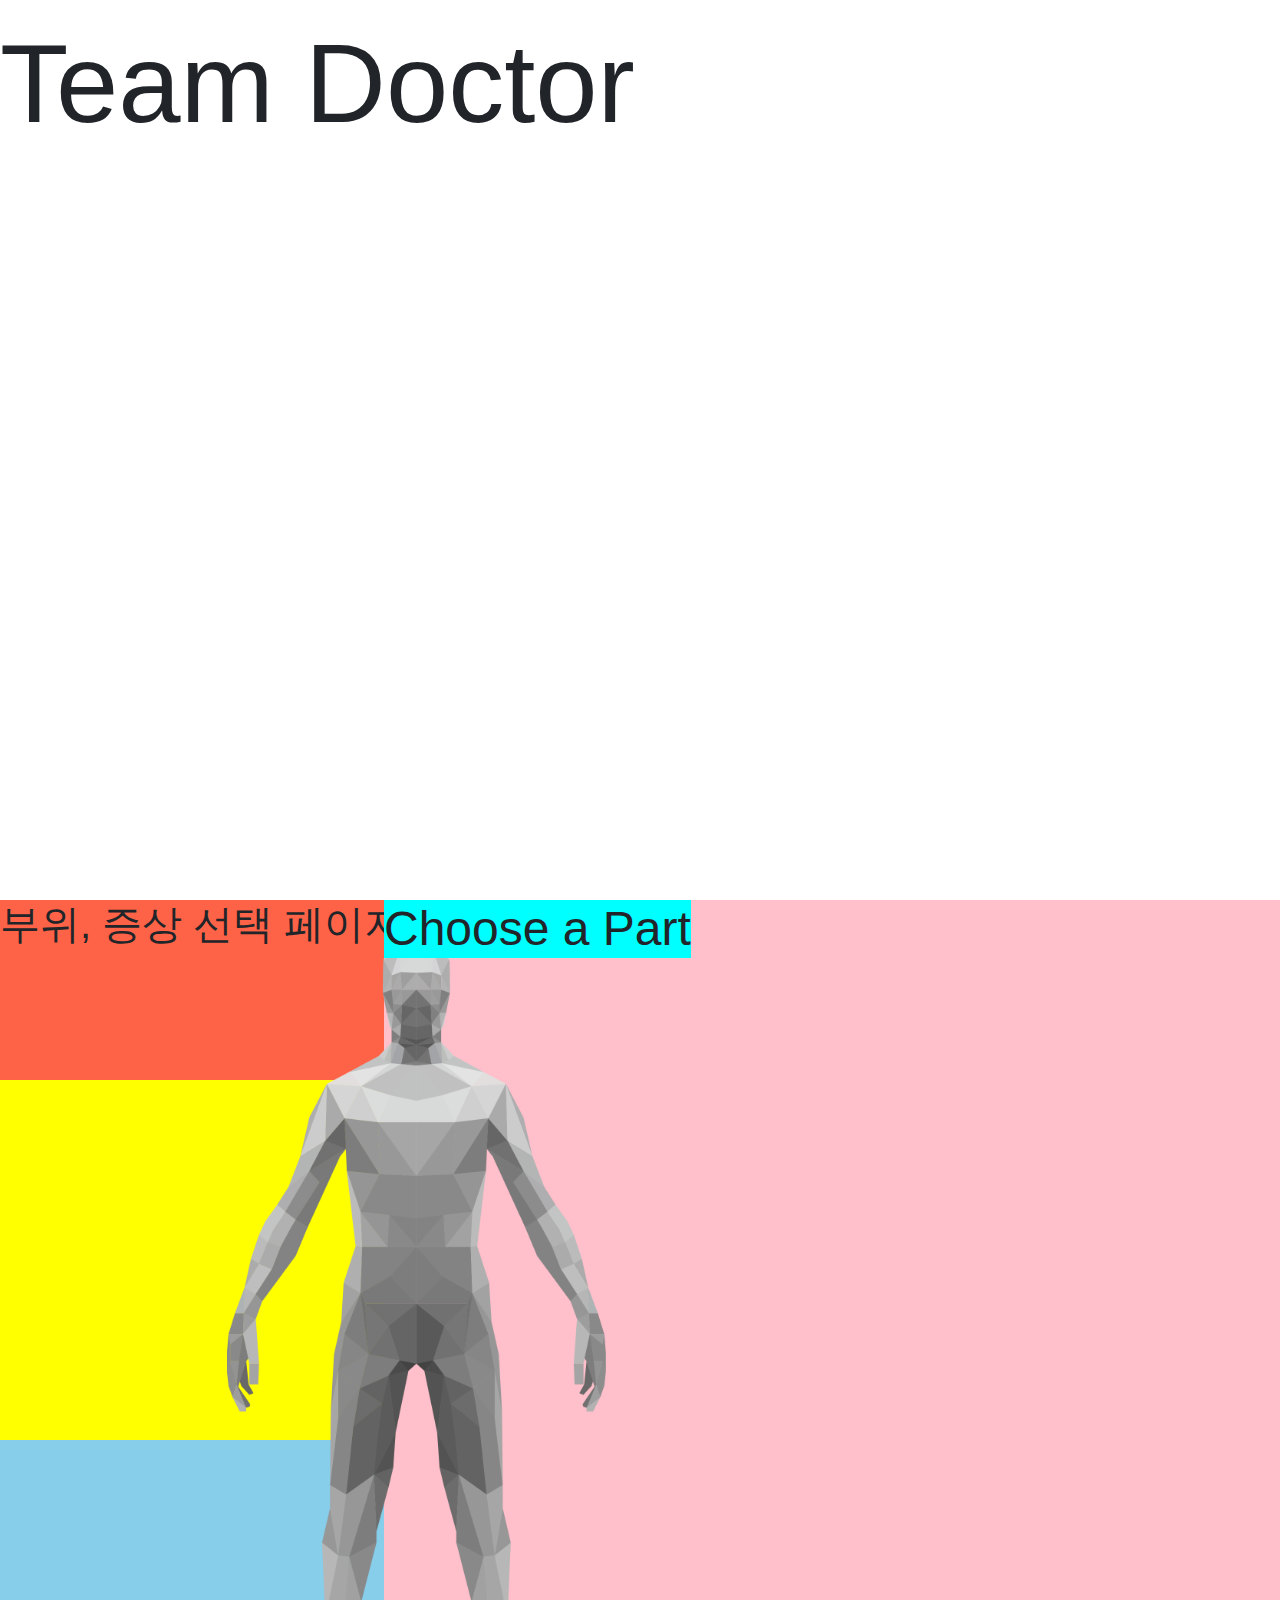
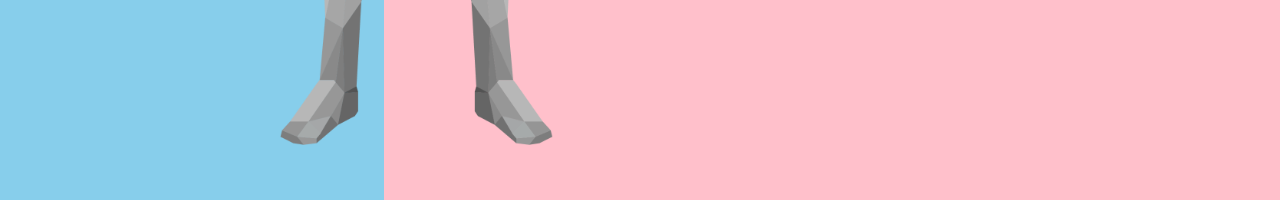
==== index.html @ 1a26bef1 "Merge branch 'develop' of https://github.com/Sub2n/Team-Doctor into develop" ====
<!DOCTYPE html>
<html lang="kr">
  <head>
    <meta charset="UTF-8" />
    <meta name="viewport" content="width=device-width, initial-scale=1.0" />
    <meta http-equiv="X-UA-Compatible" content="ie=edge" />
    <!-- bootstrap -->
    <script
      src="https://code.jquery.com/jquery-3.3.1.slim.min.js"
      integrity="sha384-q8i/X+965DzO0rT7abK41JStQIAqVgRVzpbzo5smXKp4YfRvH+8abtTE1Pi6jizo"
      crossorigin="anonymous"
    ></script>
    <script
      src="https://cdnjs.cloudflare.com/ajax/libs/popper.js/1.14.7/umd/popper.min.js"
      integrity="sha384-UO2eT0CpHqdSJQ6hJty5KVphtPhzWj9WO1clHTMGa3JDZwrnQq4sF86dIHNDz0W1"
      crossorigin="anonymous"
    ></script>
    <script
      src="https://stackpath.bootstrapcdn.com/bootstrap/4.3.1/js/bootstrap.min.js"
      integrity="sha384-JjSmVgyd0p3pXB1rRibZUAYoIIy6OrQ6VrjIEaFf/nJGzIxFDsf4x0xIM+B07jRM"
      crossorigin="anonymous"
    ></script>
    <script src="//ajax.googleapis.com/ajax/libs/jquery/1.11.1/jquery.min.js"></script>
    <script src="src/jquery.parallaxscrolling.js"></script>
    <!-- ----- -->
    <link rel="stylesheet" href="./css/main.css" />
    <link
      rel="stylesheet"
      href="https://stackpath.bootstrapcdn.com/bootstrap/4.3.1/css/bootstrap.min.css"
      integrity="sha384-ggOyR0iXCbMQv3Xipma34MD+dH/1fQ784/j6cY/iJTQUOhcWr7x9JvoRxT2MZw1T"
      crossorigin="anonymous"
    />
    <title>Document</title>
  </head>
  <body>
    <!-- landing page -->
    <div class="landing-page">
      <span class="landing-page-title">Team Doctor</span>
      <video autoplay muted loop id="myVideo">
        <source src="./src/herz.mp4" type="video/mp4" />
      </video>
    </div>

    <!-- # -->
    <div>
      <h1 class="main-page-title">Choose a Part</h1>
    </div>

    <!-- main contents -->
    <main class="main-page">
      <h1 style="position: absolute">부위, 증상 선택 페이지</h1>
      <div class="body-box">
        <img class="main-human-body" src="src/img/human-body.png" />
        <div class="flex-wrap">
          <div class="head-box"></div>
          <div class="upper-box"></div>
          <div class="lower-box"></div>
        </div>
      </div>
      

      <!-- 동적으로 데이터 받을 곳 -->
      <div class="parts-box">
        <div class="parts flex-wrap"></div>
      </div>
    </main>

    <!-- script parts -->
    <script src="./js/main.js"></script>
  </body>
</html>
---- css/main.css ----
/* CSS reset */
* {
  box-sizing: border-box;
  padding: 0;
  margin: 0;
}

/* landing_page */

.landing-page {
  height: 100vh;
  position: relative;
  top: 0;
  overflow: hidden;
  z-index: 0;
}

.landing-page-title {
  font-size: 7em;
}

.landing-page #myVideo {
  /* Make video to at least 100% wide and tall */
  min-width: 100vw;
  min-height: 100vh;

  /* Setting width & height to auto prevents the browser from stretching or squishing the video */
  width: auto;
  height: auto;

  /* Center the video */
  position: absolute;
  top: 50%;
  left: 50%;
  transform: translate(-50%, -55%);
  opacity: 0.5;
}

/* main_page */

.main-page {
  position: relative;
  z-index: 5;
  background: white;
  text-align: center;
  height: 100vh;
}

/* human_body */

.main-page {
  display: flex;
}

.body-box,
.parts {
  display: inline-block;
}

.body-box {
  width: 30vw;
  background: lime;
}

.main-human-body {
  height: 90vh;
  position: absolute;
  margin: 35px;
}
.parts-box {
  width: 70vw;
  background: pink;
}

.body .flex-wrap {
  display: flex;
  flex-direction: column;
  background-color: aqua;
  align-items: stretch;
}

.head-box,
.upper-box,
.lower-box {
  width: 100%;
}

.head-box {
  background: tomato;
  height: 20vh;
}

.upper-box {
  background: yellow;
  height: 40vh;
}

.lower-box {
  background: skyblue;
  height: 40vh;
}

/* human_parts */

.parts.flex-wrap {
  display: flex;
  height: 100vh;
  align-items: center;
  justify-content: center;
}

/* main title */
.main-page-title {
  font-size: 3em;
  float: left;
  background-color: aqua;
  position: absolute;
  z-index: 10;
  left: 30vw;
}
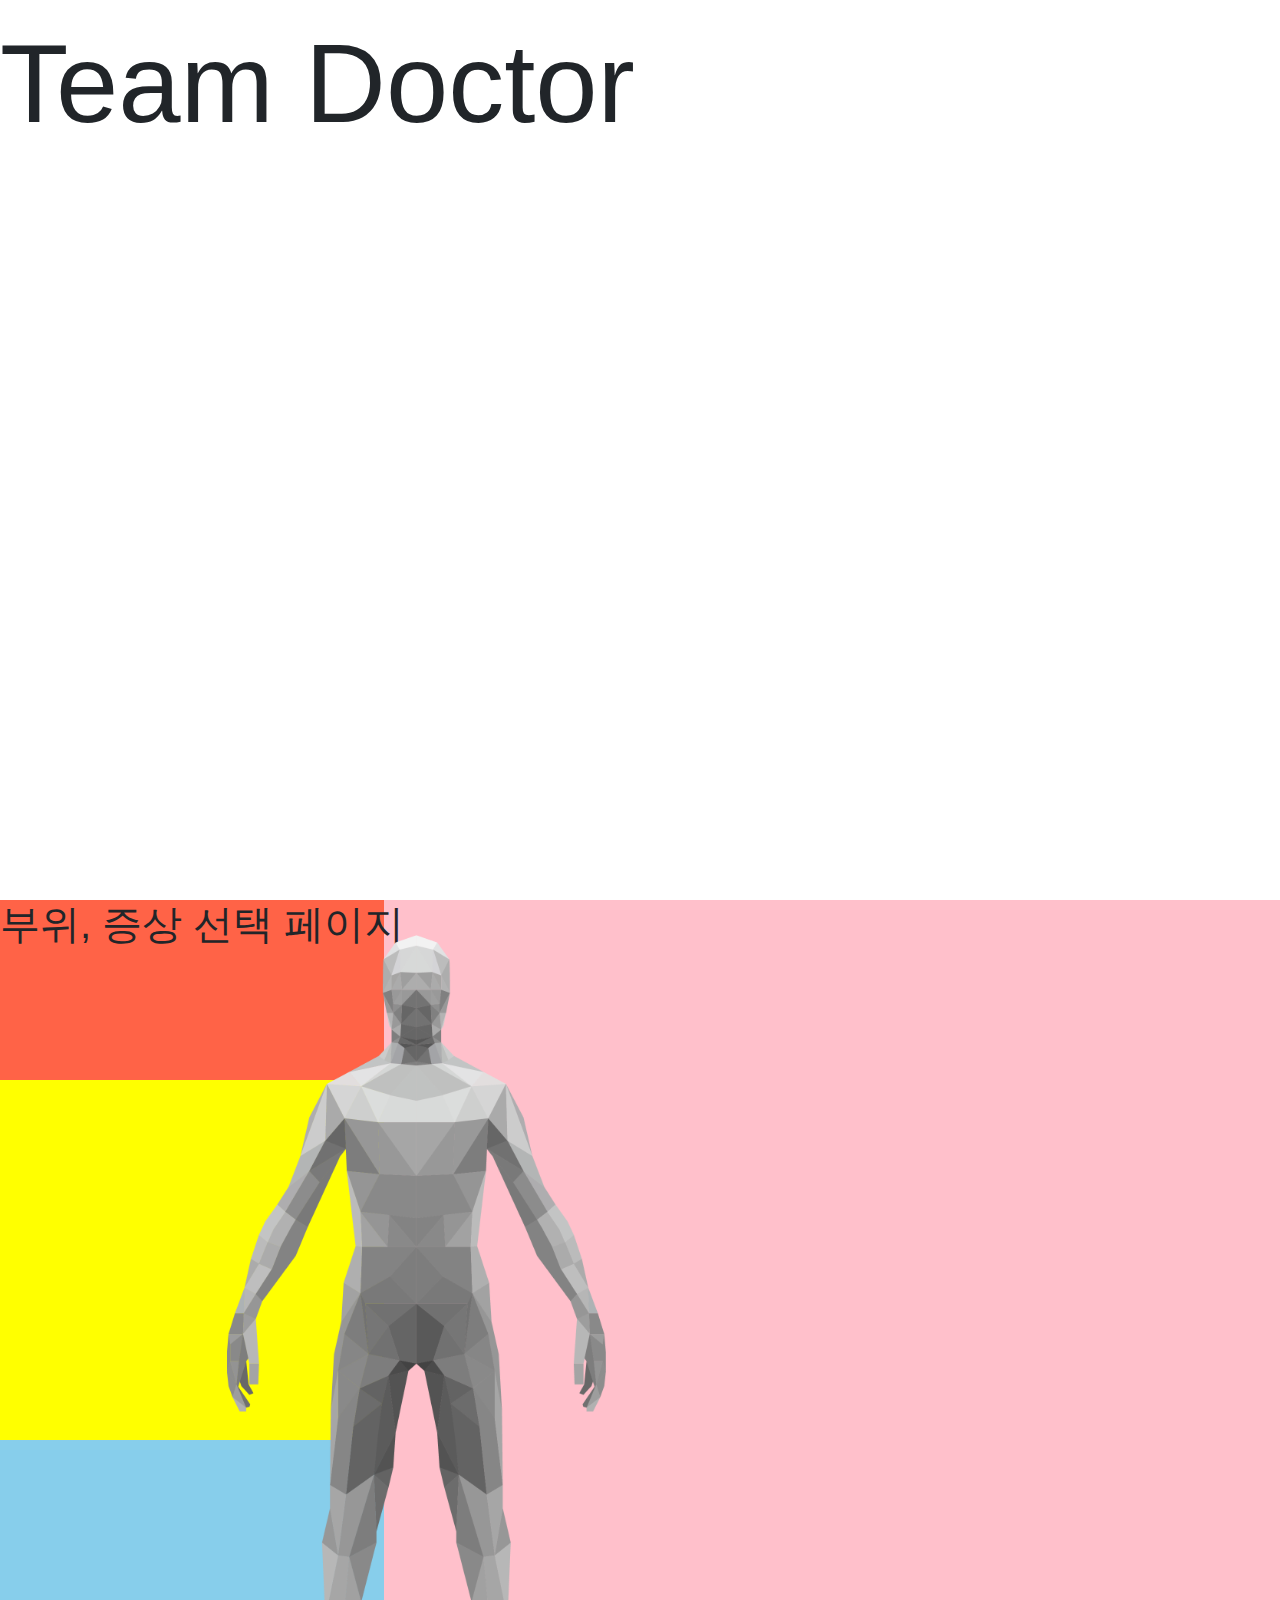
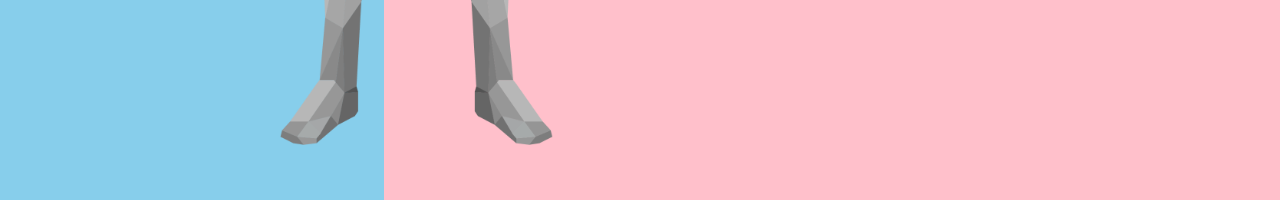
==== commit bc3e2636: "add: 패치전 코드 수정" ====
--- a/index.html
+++ b/index.html
@@ -4,6 +4,8 @@
     <meta charset="UTF-8" />
     <meta name="viewport" content="width=device-width, initial-scale=1.0" />
     <meta http-equiv="X-UA-Compatible" content="ie=edge" />
+    <script src="//ajax.googleapis.com/ajax/libs/jquery/1.11.1/jquery.min.js"></script>
+    <script src="src/jquery.parallaxscrolling.js"></script>
     <!-- bootstrap -->
     <script
       src="https://code.jquery.com/jquery-3.3.1.slim.min.js"
@@ -20,8 +22,6 @@
       integrity="sha384-JjSmVgyd0p3pXB1rRibZUAYoIIy6OrQ6VrjIEaFf/nJGzIxFDsf4x0xIM+B07jRM"
       crossorigin="anonymous"
     ></script>
-    <script src="//ajax.googleapis.com/ajax/libs/jquery/1.11.1/jquery.min.js"></script>
-    <script src="src/jquery.parallaxscrolling.js"></script>
     <!-- ----- -->
     <link rel="stylesheet" href="./css/main.css" />
     <link
@@ -41,11 +41,6 @@
       </video>
     </div>
 
-    <!-- # -->
-    <div>
-      <h1 class="main-page-title">Choose a Part</h1>
-    </div>
-
     <!-- main contents -->
     <main class="main-page">
       <h1 style="position: absolute">부위, 증상 선택 페이지</h1>
@@ -57,7 +52,6 @@
           <div class="lower-box"></div>
         </div>
       </div>
-      
 
       <!-- 동적으로 데이터 받을 곳 -->
       <div class="parts-box">
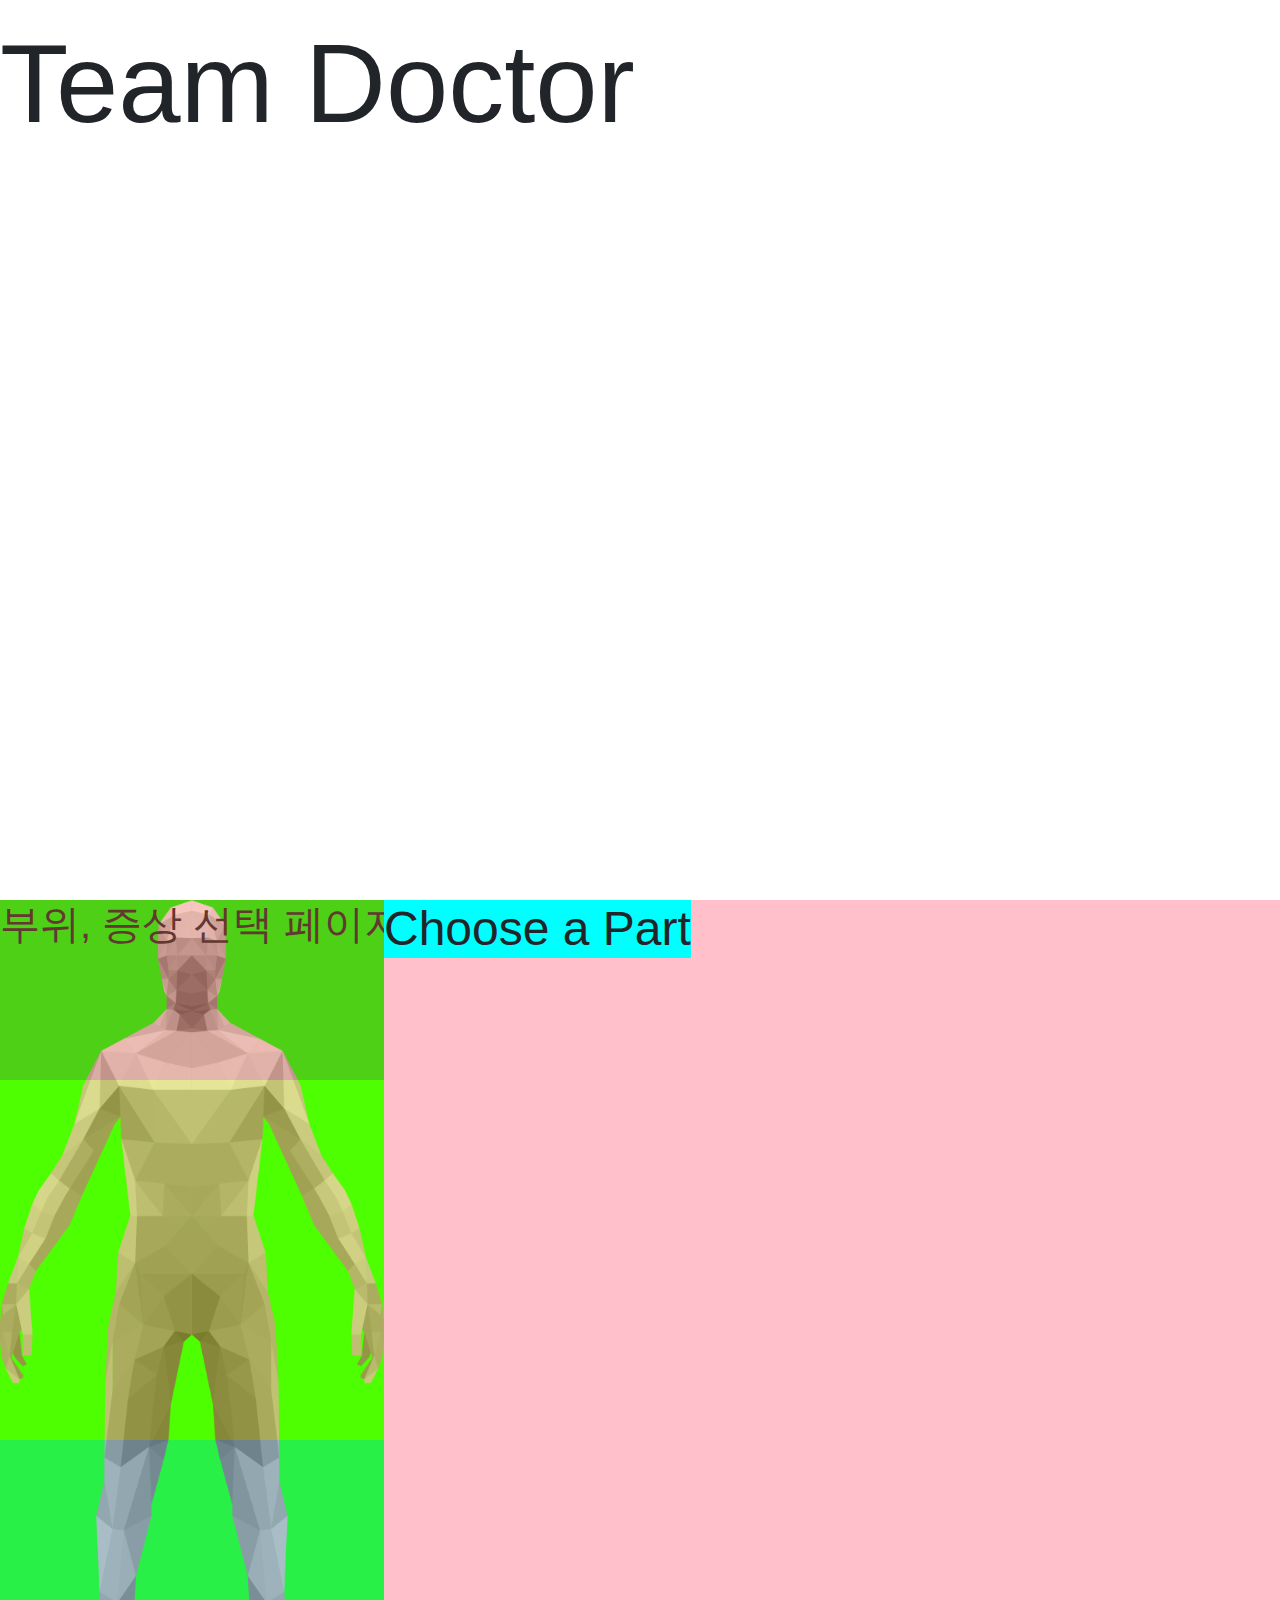
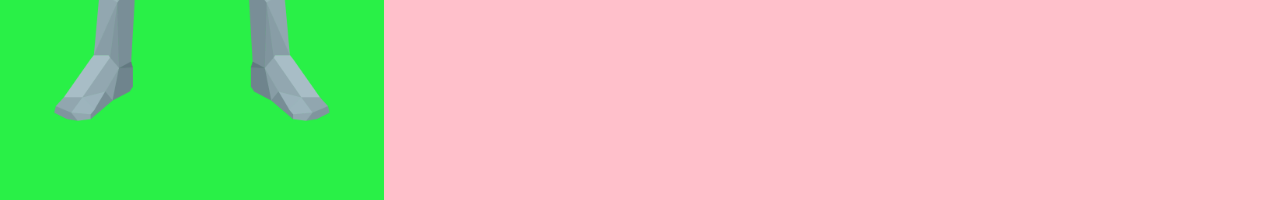
==== commit 0de4f548: "start point 01 Merge remote-tracking branch 'rmorigin/develop' into develop" ====
--- a/index.html
+++ b/index.html
@@ -4,8 +4,6 @@
     <meta charset="UTF-8" />
     <meta name="viewport" content="width=device-width, initial-scale=1.0" />
     <meta http-equiv="X-UA-Compatible" content="ie=edge" />
-    <script src="//ajax.googleapis.com/ajax/libs/jquery/1.11.1/jquery.min.js"></script>
-    <script src="src/jquery.parallaxscrolling.js"></script>
     <!-- bootstrap -->
     <script
       src="https://code.jquery.com/jquery-3.3.1.slim.min.js"
@@ -22,6 +20,8 @@
       integrity="sha384-JjSmVgyd0p3pXB1rRibZUAYoIIy6OrQ6VrjIEaFf/nJGzIxFDsf4x0xIM+B07jRM"
       crossorigin="anonymous"
     ></script>
+    <script src="//ajax.googleapis.com/ajax/libs/jquery/1.11.1/jquery.min.js"></script>
+    <script src="src/jquery.parallaxscrolling.js"></script>
     <!-- ----- -->
     <link rel="stylesheet" href="./css/main.css" />
     <link
@@ -41,11 +41,16 @@
       </video>
     </div>
 
+    <!-- # -->
+    <div>
+      <h1 class="main-page-title">Choose a Part</h1>
+    </div>
+
     <!-- main contents -->
     <main class="main-page">
       <h1 style="position: absolute">부위, 증상 선택 페이지</h1>
       <div class="body-box">
-        <img class="main-human-body" src="src/img/human-body.png" />
+        <!-- <img class="main-human-body" src="src/img/human-body.png" /> -->
         <div class="flex-wrap">
           <div class="head-box"></div>
           <div class="upper-box"></div>
--- a/css/main.css
+++ b/css/main.css
@@ -60,6 +60,9 @@
 .body-box {
   width: 30vw;
   background: lime;
+  background-image: url(/src/img/human-body.png);
+  background-size: contain;
+  background-repeat: no-repeat;
 }
 
 .main-human-body {
@@ -72,17 +75,18 @@
   background: pink;
 }
 
-.body .flex-wrap {
+/* .body .flex-wrap {
   display: flex;
   flex-direction: column;
   background-color: aqua;
   align-items: stretch;
-}
+} */
 
 .head-box,
 .upper-box,
 .lower-box {
   width: 100%;
+  opacity: 0.3;
 }
 
 .head-box {
@@ -117,4 +121,4 @@
   position: absolute;
   z-index: 10;
   left: 30vw;
-}+}
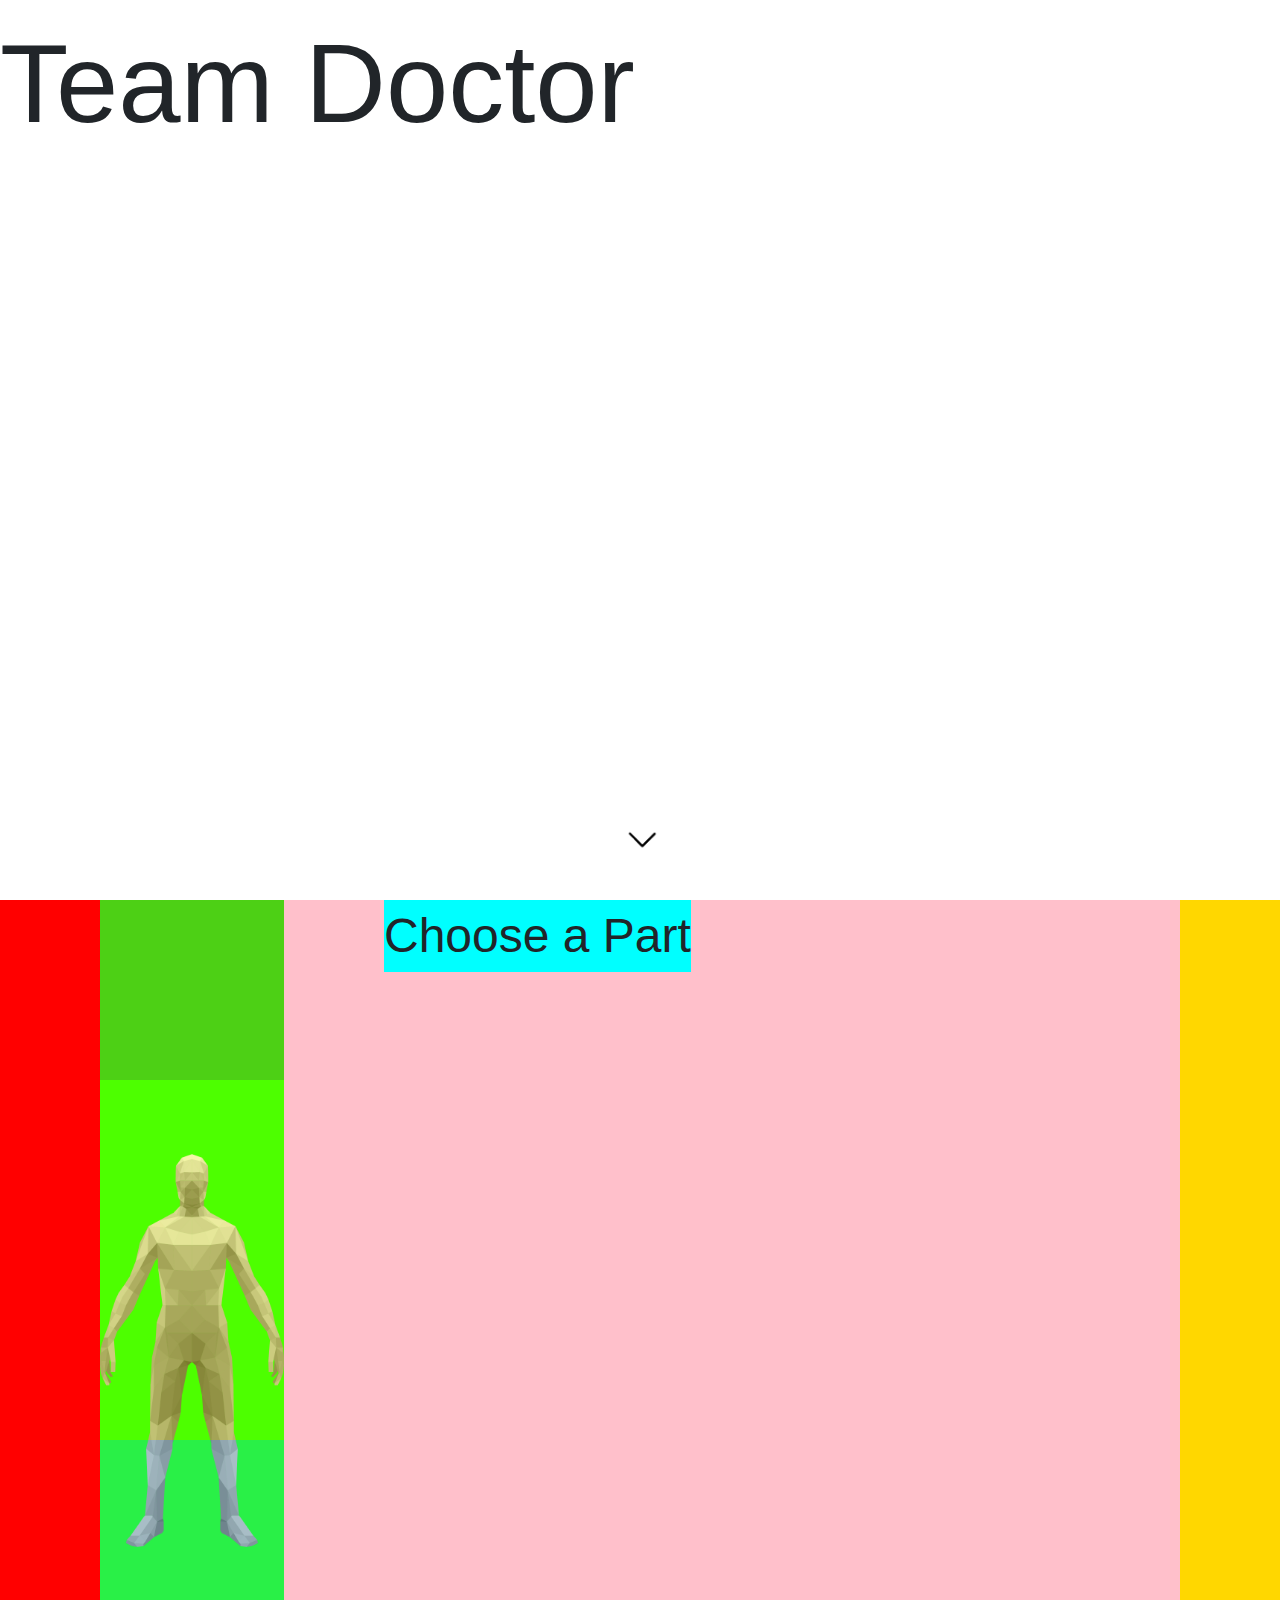
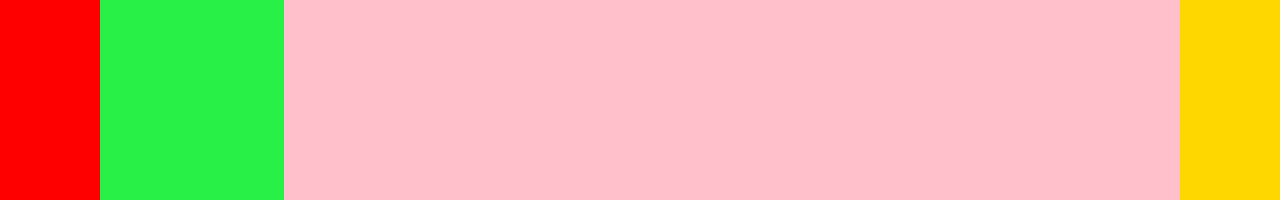
==== commit 0a85c769: "add: add css" ====
--- a/index.html
+++ b/index.html
@@ -4,7 +4,7 @@
     <meta charset="UTF-8" />
     <meta name="viewport" content="width=device-width, initial-scale=1.0" />
     <meta http-equiv="X-UA-Compatible" content="ie=edge" />
-    <!-- bootstrap -->
+    <!-- script -->
     <script
       src="https://code.jquery.com/jquery-3.3.1.slim.min.js"
       integrity="sha384-q8i/X+965DzO0rT7abK41JStQIAqVgRVzpbzo5smXKp4YfRvH+8abtTE1Pi6jizo"
@@ -22,7 +22,7 @@
     ></script>
     <script src="//ajax.googleapis.com/ajax/libs/jquery/1.11.1/jquery.min.js"></script>
     <script src="src/jquery.parallaxscrolling.js"></script>
-    <!-- ----- -->
+    <!-- style -->
     <link rel="stylesheet" href="./css/main.css" />
     <link
       rel="stylesheet"
@@ -30,27 +30,25 @@
       integrity="sha384-ggOyR0iXCbMQv3Xipma34MD+dH/1fQ784/j6cY/iJTQUOhcWr7x9JvoRxT2MZw1T"
       crossorigin="anonymous"
     />
-    <title>Document</title>
+    <title>Team Doctor</title>
   </head>
   <body>
     <!-- landing page -->
     <div class="landing-page">
       <span class="landing-page-title">Team Doctor</span>
+      <img class="scroll-down-icon" src="src/scroll.gif" />
       <video autoplay muted loop id="myVideo">
         <source src="./src/herz.mp4" type="video/mp4" />
       </video>
     </div>
 
-    <!-- # -->
-    <div>
+    <!-- <div>
       <h1 class="main-page-title">Choose a Part</h1>
-    </div>
+    </div> -->
 
     <!-- main contents -->
     <main class="main-page">
-      <h1 style="position: absolute">부위, 증상 선택 페이지</h1>
       <div class="body-box">
-        <!-- <img class="main-human-body" src="src/img/human-body.png" /> -->
         <div class="flex-wrap">
           <div class="head-box"></div>
           <div class="upper-box"></div>
@@ -58,9 +56,12 @@
         </div>
       </div>
 
-      <!-- 동적으로 데이터 받을 곳 -->
-      <div class="parts-box">
-        <div class="parts flex-wrap"></div>
+      <div class="contents-box">
+        <span class="main-page-title">Choose a Part</span>
+        <!-- 동적으로 데이터 받을 곳 -->
+        <div class="parts-box">
+          <div class="parts flex-wrap"></div>
+        </div>
       </div>
     </main>
 
--- a/css/main.css
+++ b/css/main.css
@@ -17,6 +17,7 @@
 
 .landing-page-title {
   font-size: 7em;
+  text-align: center;
 }
 
 .landing-page #myVideo {
@@ -36,6 +37,13 @@
   opacity: 0.5;
 }
 
+.scroll-down-icon {
+  width: 70px;
+  position: absolute;
+  bottom: 30px;
+  right: 50%;
+  transform: translateX(50%);
+}
 /* main_page */
 
 .main-page {
@@ -46,11 +54,12 @@
   height: 100vh;
 }
 
-/* human_body */
-
 .main-page {
   display: flex;
+  background: red;
 }
+
+/* human_body */
 
 .body-box,
 .parts {
@@ -61,20 +70,19 @@
   width: 30vw;
   background: lime;
   background-image: url(/src/img/human-body.png);
+  background-position: center;
   background-size: contain;
   background-repeat: no-repeat;
+  margin-left: 100px;
 }
 
-.main-human-body {
-  height: 90vh;
-  position: absolute;
-  margin: 35px;
-}
 .parts-box {
   width: 70vw;
+  height: 100vh;
   background: pink;
+  padding: 100px;
+  margin-right: 100px;
 }
-
 /* .body .flex-wrap {
   display: flex;
   flex-direction: column;
@@ -108,9 +116,16 @@
 
 .parts.flex-wrap {
   display: flex;
-  height: 100vh;
+  /* height: 100vh; */
   align-items: center;
-  justify-content: center;
+  justify-content: left;
+}
+
+.parts button {
+  padding: 10px 50px 10px 50px;
+  border: 1px solid #181818;
+  border-radius: 10px;
+  margin-right: 50px;
 }
 
 /* main title */
@@ -118,7 +133,12 @@
   font-size: 3em;
   float: left;
   background-color: aqua;
-  position: absolute;
+  /* position: absolute; */
   z-index: 10;
   left: 30vw;
+  position: absolute;
 }
+
+.contents-box {
+  background: gold;
+}
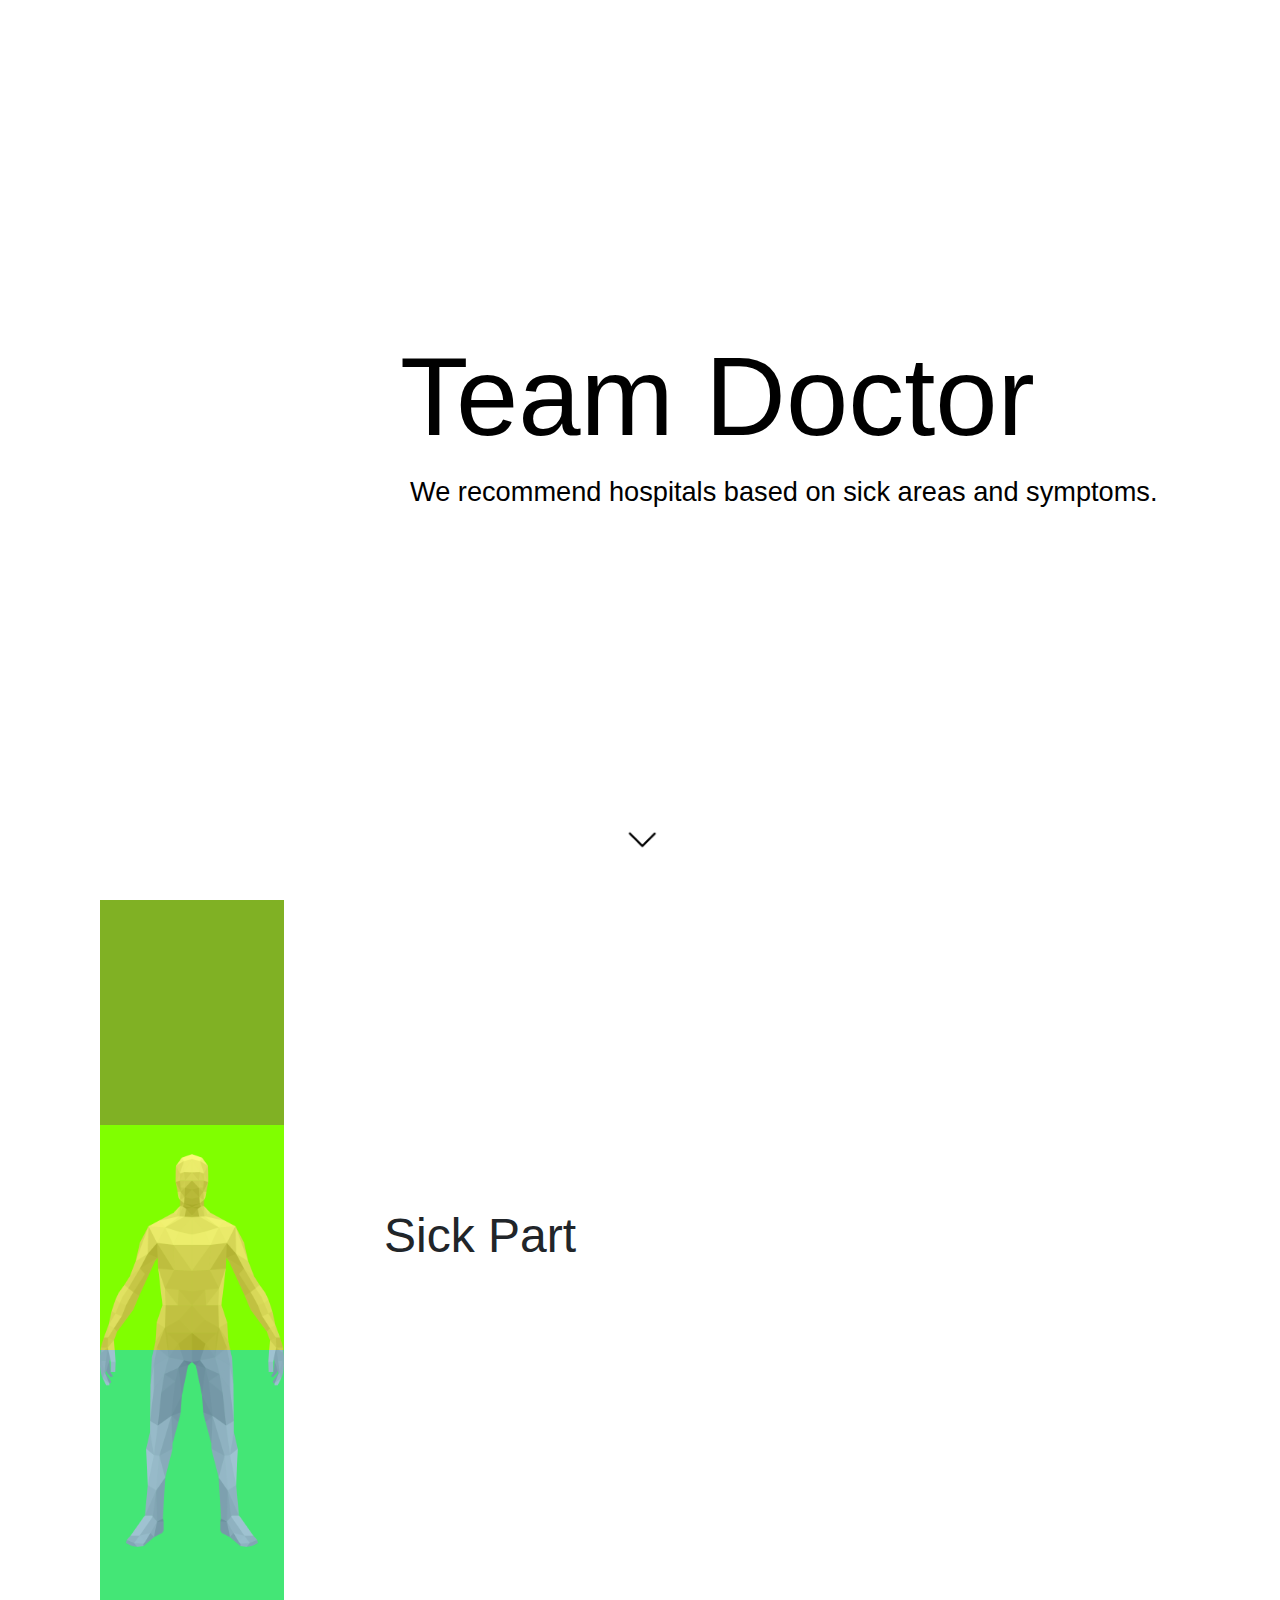
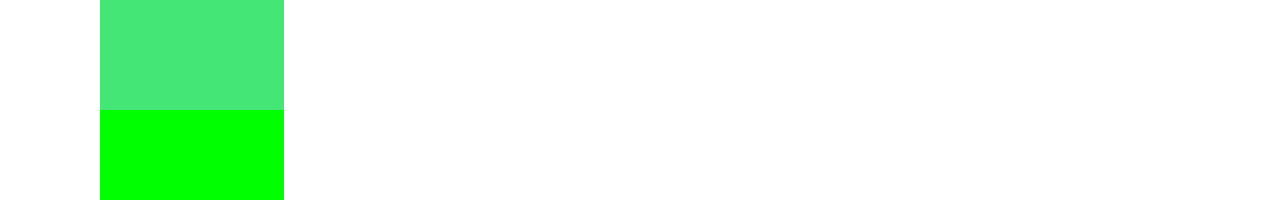
==== commit 0a7901ce: "add: style Merge remote-tracking branch 'rmorigin/develop' into develop" ====
--- a/index.html
+++ b/index.html
@@ -35,10 +35,13 @@
   <body>
     <!-- landing page -->
     <div class="landing-page">
-      <span class="landing-page-title">Team Doctor</span>
+      <h1 class="landing-page-title">Team Doctor</h1>
+      <span class="landing-page-subtitle"
+        >We recommend hospitals based on sick areas and symptoms.</span
+      >
       <img class="scroll-down-icon" src="src/scroll.gif" />
       <video autoplay muted loop id="myVideo">
-        <source src="./src/herz.mp4" type="video/mp4" />
+        <source src="./src/landing_page.mov" type="video/mp4" />
       </video>
     </div>
 
@@ -57,7 +60,7 @@
       </div>
 
       <div class="contents-box">
-        <span class="main-page-title">Choose a Part</span>
+        <span class="main-page-title">Sick Part</span>
         <!-- 동적으로 데이터 받을 곳 -->
         <div class="parts-box">
           <div class="parts flex-wrap"></div>
--- a/css/main.css
+++ b/css/main.css
@@ -17,7 +17,20 @@
 
 .landing-page-title {
   font-size: 7em;
-  text-align: center;
+  color: black;
+  display: block;
+  margin-top: 330px;
+  margin-left: 400px;
+
+  /* position: absolute; */
+  /* left: 50%;
+  top: 30%; */
+}
+.landing-page-subtitle {
+  font-size: 1.7em;
+  color: black;
+  display: block;
+  margin-left: 410px;
 }
 
 .landing-page #myVideo {
@@ -56,7 +69,6 @@
 
 .main-page {
   display: flex;
-  background: red;
 }
 
 /* human_body */
@@ -79,7 +91,6 @@
 .parts-box {
   width: 70vw;
   height: 100vh;
-  background: pink;
   padding: 100px;
   margin-right: 100px;
 }
@@ -94,17 +105,17 @@
 .upper-box,
 .lower-box {
   width: 100%;
-  opacity: 0.3;
+  opacity: 0.5;
 }
 
 .head-box {
   background: tomato;
-  height: 20vh;
+  height: 25vh;
 }
 
 .upper-box {
   background: yellow;
-  height: 40vh;
+  height: 25vh;
 }
 
 .lower-box {
@@ -116,14 +127,15 @@
 
 .parts.flex-wrap {
   display: flex;
-  /* height: 100vh; */
   align-items: center;
   justify-content: left;
+  height: 80vh;
+  margin: 20px;
 }
 
 .parts button {
   padding: 10px 50px 10px 50px;
-  border: 1px solid #181818;
+  /* border: 1px solid #181818; */
   border-radius: 10px;
   margin-right: 50px;
 }
@@ -132,13 +144,17 @@
 .main-page-title {
   font-size: 3em;
   float: left;
-  background-color: aqua;
-  /* position: absolute; */
   z-index: 10;
   left: 30vw;
   position: absolute;
+  margin-top: 300px;
 }
 
-.contents-box {
-  background: gold;
+/* symptoms */
+.symptoms {
+  color: aqua;
 }
+.symp button {
+  color: red;
+  padding: 10px 50px 10px 50px;
+}
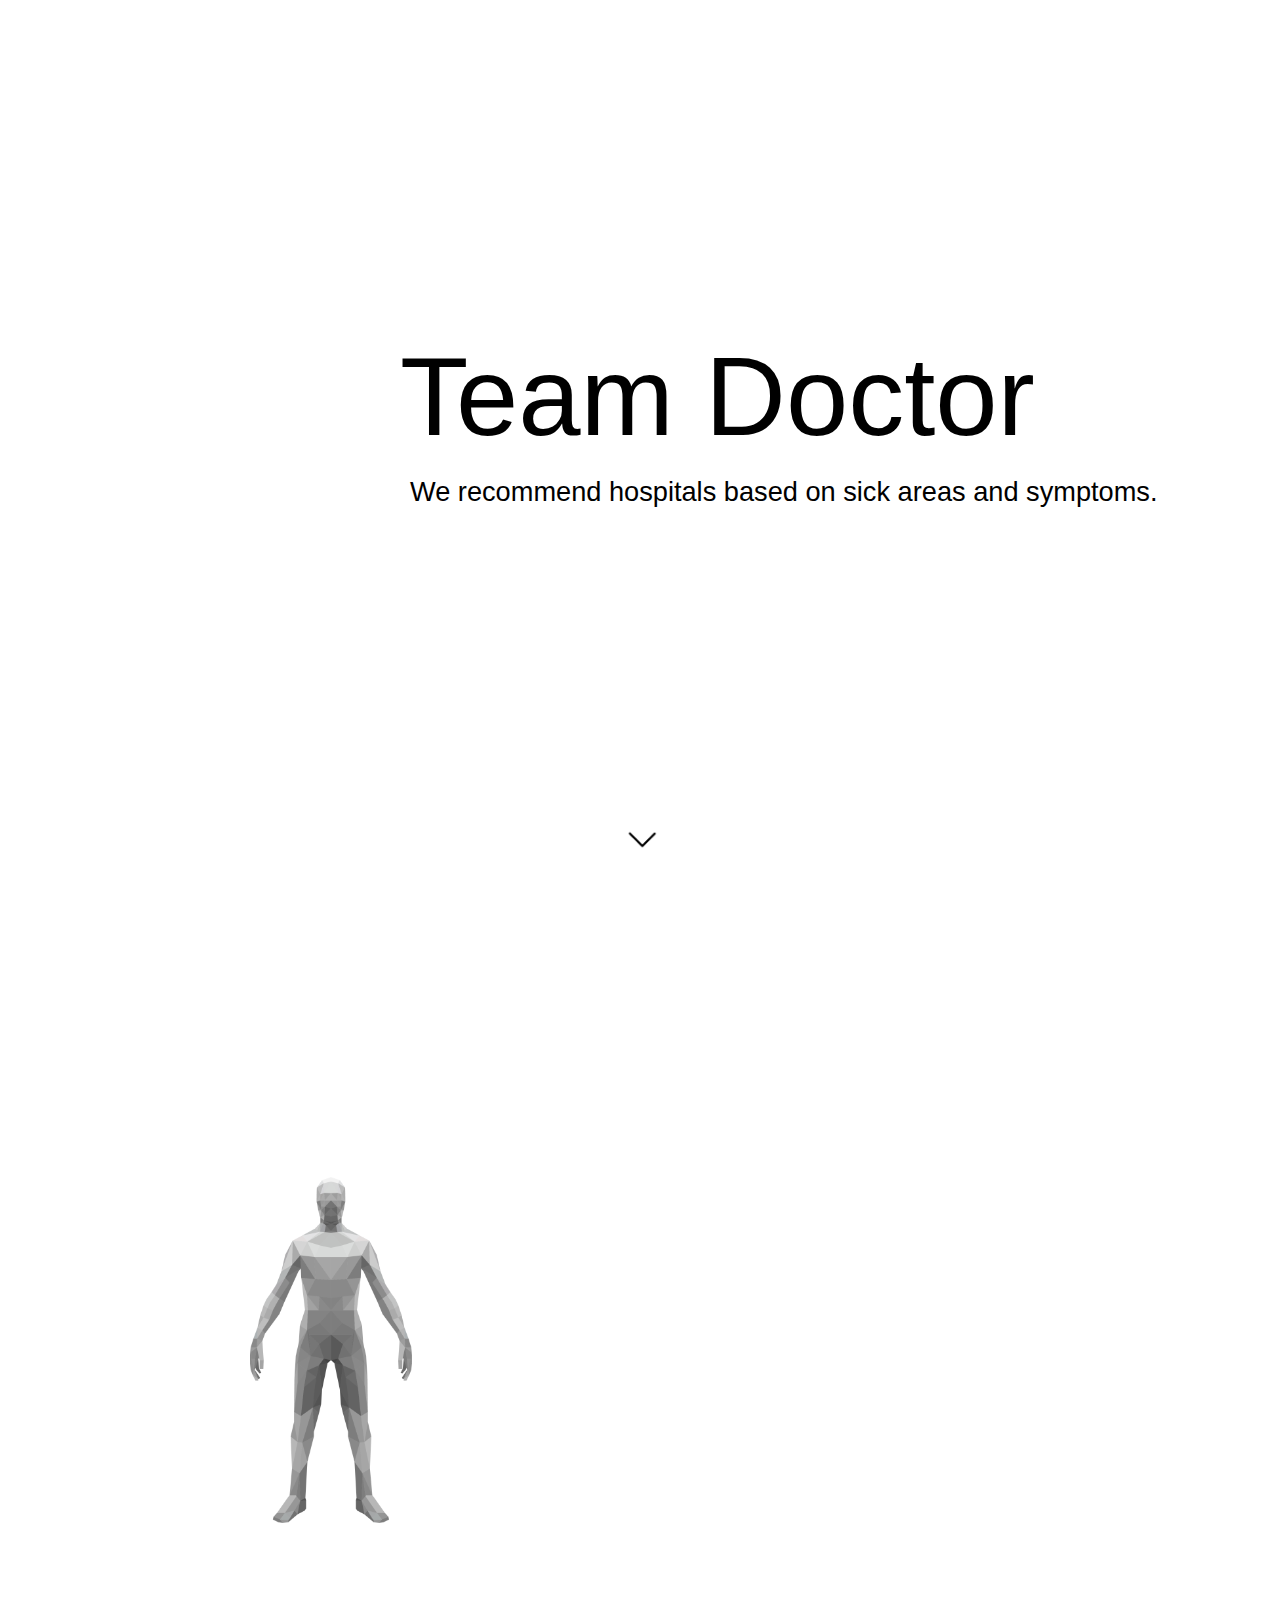
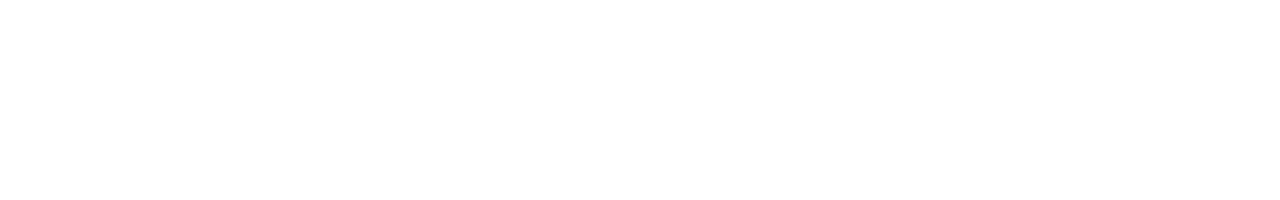
==== commit dad5867f: "add: 버전 맞추기" ====
--- a/index.html
+++ b/index.html
@@ -60,7 +60,6 @@
       </div>
 
       <div class="contents-box">
-        <span class="main-page-title">Sick Part</span>
         <!-- 동적으로 데이터 받을 곳 -->
         <div class="parts-box">
           <div class="parts flex-wrap"></div>
--- a/css/main.css
+++ b/css/main.css
@@ -80,18 +80,17 @@
 
 .body-box {
   width: 30vw;
-  background: lime;
   background-image: url(/src/img/human-body.png);
   background-position: center;
   background-size: contain;
   background-repeat: no-repeat;
-  margin-left: 100px;
+  margin-left: 250px;
 }
 
 .parts-box {
-  width: 70vw;
+  width: 60vw;
   height: 100vh;
-  padding: 100px;
+  padding: 50px;
   margin-right: 100px;
 }
 /* .body .flex-wrap {
@@ -109,17 +108,17 @@
 }
 
 .head-box {
-  background: tomato;
+  /* background: tomato; */
   height: 25vh;
 }
 
 .upper-box {
-  background: yellow;
+  /* background: yellow; */
   height: 25vh;
 }
 
 .lower-box {
-  background: skyblue;
+  /* background: skyblue; */
   height: 40vh;
 }
 
@@ -135,26 +134,6 @@
 
 .parts button {
   padding: 10px 50px 10px 50px;
-  /* border: 1px solid #181818; */
   border-radius: 10px;
   margin-right: 50px;
 }
-
-/* main title */
-.main-page-title {
-  font-size: 3em;
-  float: left;
-  z-index: 10;
-  left: 30vw;
-  position: absolute;
-  margin-top: 300px;
-}
-
-/* symptoms */
-.symptoms {
-  color: aqua;
-}
-.symp button {
-  color: red;
-  padding: 10px 50px 10px 50px;
-}
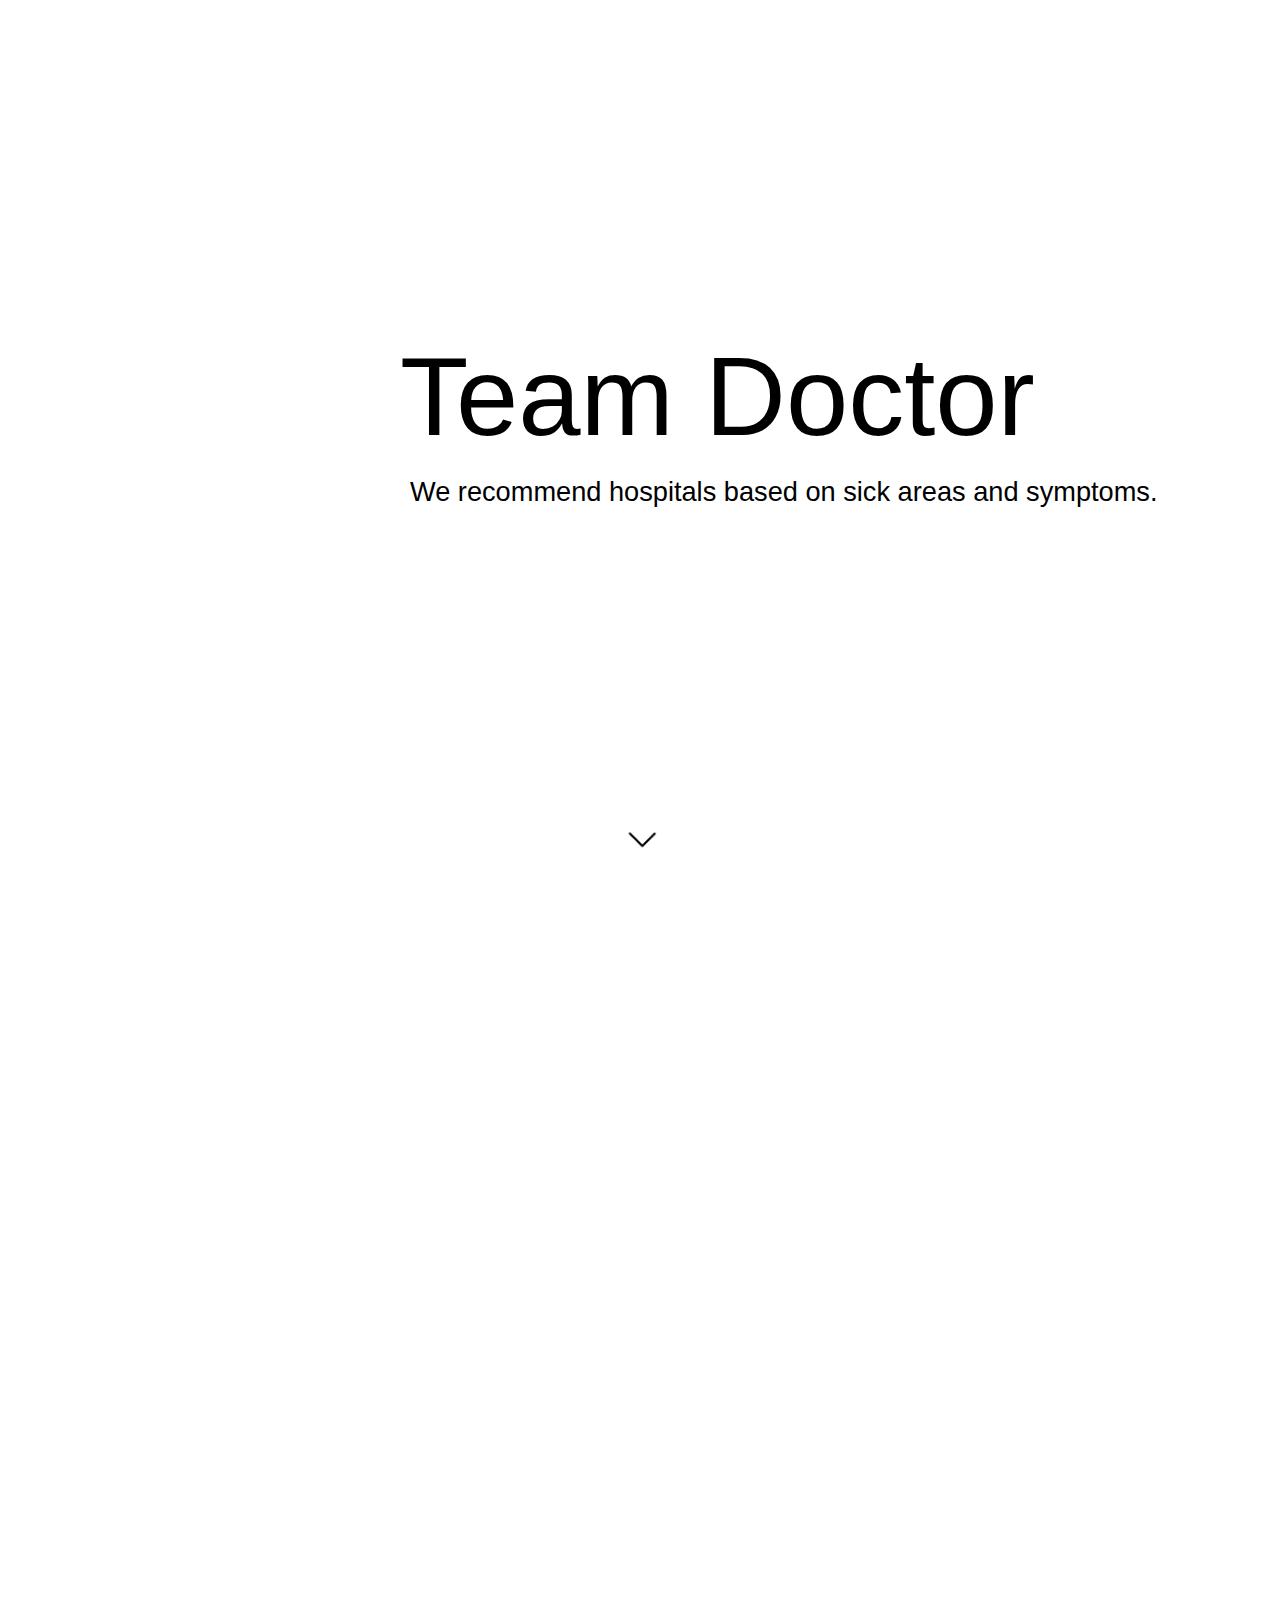
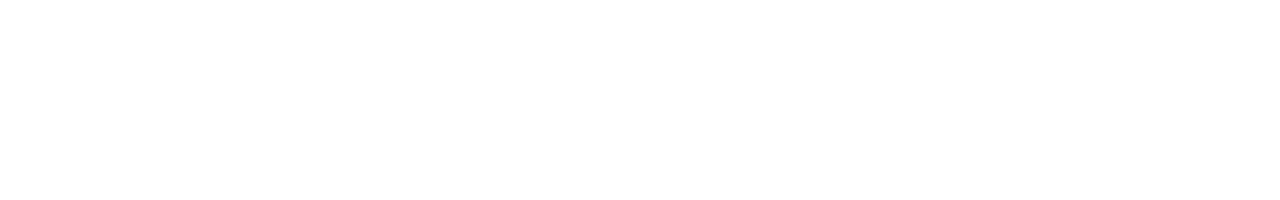
==== commit cbc77aa3: "feat: main body image load and hover position" ====
--- a/index.html
+++ b/index.html
@@ -4,6 +4,7 @@
     <meta charset="UTF-8" />
     <meta name="viewport" content="width=device-width, initial-scale=1.0" />
     <meta http-equiv="X-UA-Compatible" content="ie=edge" />
+
     <!-- script -->
     <script
       src="https://code.jquery.com/jquery-3.3.1.slim.min.js"
@@ -30,6 +31,10 @@
       integrity="sha384-ggOyR0iXCbMQv3Xipma34MD+dH/1fQ784/j6cY/iJTQUOhcWr7x9JvoRxT2MZw1T"
       crossorigin="anonymous"
     />
+    <link
+      href="https://fonts.googleapis.com/css?family=Black+Han+Sans&display=swap"
+      rel="stylesheet"
+    />
     <title>Team Doctor</title>
   </head>
   <body>
@@ -39,7 +44,7 @@
       <span class="landing-page-subtitle"
         >We recommend hospitals based on sick areas and symptoms.</span
       >
-      <img class="scroll-down-icon" src="src/scroll.gif" />
+      <img class="scroll-down-icon" src="./src/scroll.gif" />
       <video autoplay muted loop id="myVideo">
         <source src="./src/landing_page.mov" type="video/mp4" />
       </video>
@@ -52,11 +57,12 @@
     <!-- main contents -->
     <main class="main-page">
       <div class="body-box">
-        <div class="flex-wrap">
-          <div class="head-box"></div>
-          <div class="upper-box"></div>
-          <div class="lower-box"></div>
+        <div class="head-box"></div>
+        <div class="upper-box">
+          <div class="upper-box hand1"></div>
+          <div class="upper-box hand2"></div>
         </div>
+        <div class="lower-box"></div>
       </div>
 
       <div class="contents-box">
--- a/css/main.css
+++ b/css/main.css
@@ -1,4 +1,7 @@
 /* CSS reset */
+body {
+  font-family: 'Black Han Sans', sans-serif;
+}
 * {
   box-sizing: border-box;
   padding: 0;
@@ -69,57 +72,87 @@
 
 .main-page {
   display: flex;
+  flex-direction: row;
+  justify-content: center;
+  align-items: center;
 }
 
 /* human_body */
 
-.body-box,
-.parts {
-  display: inline-block;
-}
-
 .body-box {
   width: 30vw;
-  background-image: url(/src/img/human-body.png);
+  background-image: url("http://drive.google.com/uc?export=view&id=1GOxWmRIXmnwjpJQss3TBc5NDjphSKpNF");
   background-position: center;
   background-size: contain;
   background-repeat: no-repeat;
-  margin-left: 250px;
+  position: relative;
+  height: 100vh;
 }
 
-.parts-box {
+.body-box.head-hover,
+.body-box.head-click {
+  background-image: url("http://drive.google.com/uc?export=view&id=1icFkXH9zt5ULPSsVOHyl963EHcxbTZby");
+}
+.body-box.upper-hover,
+.body-box.upper-click {
+  background-image: url("http://drive.google.com/uc?export=view&id=1MGKswufCe8VL9uH8lIu1F327Qr9i834h");
+}
+.body-box.lower-hover,
+.body-box.lower-click {
+  background-image: url("http://drive.google.com/uc?export=view&id=1nvmuE0K0ek2gOFjuO31gfmVs3Q43lt-A");
+}
+
+.contents-box {
   width: 60vw;
   height: 100vh;
   padding: 50px;
-  margin-right: 100px;
 }
-/* .body .flex-wrap {
-  display: flex;
-  flex-direction: column;
-  background-color: aqua;
-  align-items: stretch;
-} */
 
 .head-box,
 .upper-box,
 .lower-box {
   width: 100%;
-  opacity: 0.5;
+  opacity: 0.2;
 }
 
 .head-box {
-  /* background: tomato; */
-  height: 25vh;
+  position: absolute;
+  top: 0;
+  left: 12.5vw;
+  width: 5vw;
+  height: 14vh
 }
 
 .upper-box {
-  /* background: yellow; */
-  height: 25vh;
+position: absolute;
+  top: 14vh;
+  left: 2.5vw;
+  width: 25vw;
+  height: 32vh;
+}
+
+.upper-box.hand1,
+.upper-box.hand2 {
+  position: absolute;
+  width: 5vw;
+  top: 32vh;
+  height: 14vh;
+}
+.upper-box.hand1 {
+  left: 0;
+}
+
+.upper-box.hand2 {
+  left: 20vw;
+  right: 0;
 }
 
 .lower-box {
-  /* background: skyblue; */
-  height: 40vh;
+  position: absolute;
+  width: 15vw;
+  left: 7.5vw;
+  height: 54vh;
+  top: 46vh;
 }
 
 /* human_parts */
@@ -127,13 +160,21 @@
 .parts.flex-wrap {
   display: flex;
   align-items: center;
-  justify-content: left;
+  justify-content: center;
   height: 80vh;
   margin: 20px;
 }
 
 .parts button {
-  padding: 10px 50px 10px 50px;
+  padding: 10px 25px;
   border-radius: 10px;
-  margin-right: 50px;
+  margin-right: 20px;
+  border: 1.5px solid #26C6DA;
+  background: white;
+  font-size: 1.5rem;
+  color: #26C6DA;
 }
+.parts button.hover {
+  background: rgba(38, 198, 218, 0.8);
+  color: white;
+}